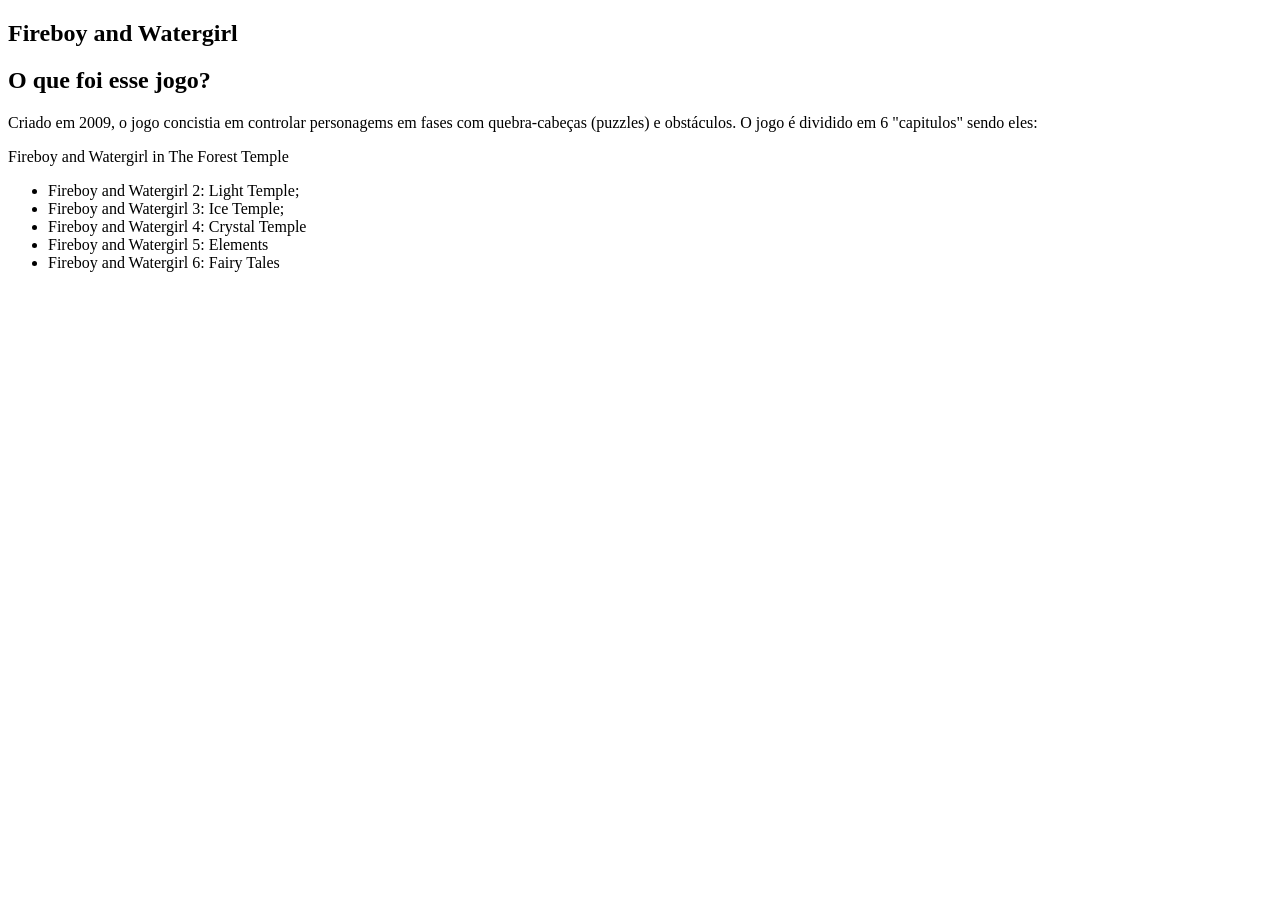
==== fogo&agua.html @ 8c16998e "começo html" ====
<!DOCTYPE html>
<html lang="pt-br">
<head>
    <meta charset="UTF-8">
    <meta name="viewport" content="width=device-width, initial-scale=1.0">
    <title>Fireboy and Watergirl</title>
</head>
<body>
    <header>

    </header>

    <section>
        <h1>Fireboy and Watergirl</h1>
        <h2>O que foi esse jogo?</h2>
        <p>Criado em 2009, o jogo concistia em controlar personagems em fases com quebra-cabeças (puzzles) e obstáculos. O jogo é dividido em 6 "capitulos" sendo eles:</p>

        <div class="container">
            <div class="box">Fireboy and Watergirl in The Forest Temple</div>

        </div>
        <ul>
            
            <li>Fireboy and Watergirl 2: Light Temple;</li>
            <li>Fireboy and Watergirl 3: Ice Temple; </li>
            <li>Fireboy and Watergirl 4: Crystal Temple</li>
            <li>Fireboy and Watergirl 5: Elements</li>
            <li>Fireboy and Watergirl 6: Fairy Tales</li>
        </ul>
    </section>
    
</body>
</html>
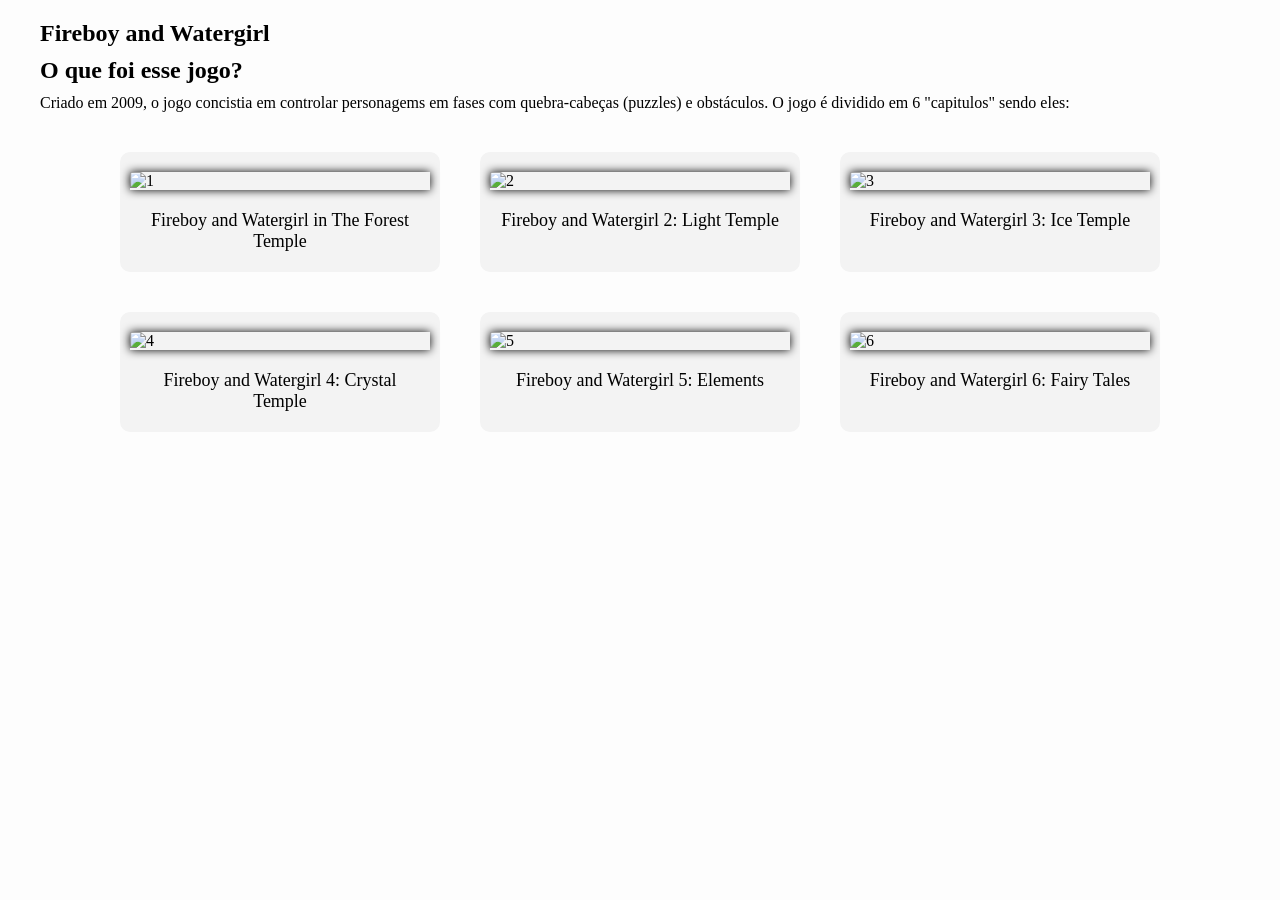
==== commit 9c963a64: "animções e estilização e imagens" ====
--- a/fogo&agua.html
+++ b/fogo&agua.html
@@ -4,6 +4,7 @@
     <meta charset="UTF-8">
     <meta name="viewport" content="width=device-width, initial-scale=1.0">
     <title>Fireboy and Watergirl</title>
+    <link rel="stylesheet" href="fogo&agua.css">
 </head>
 <body>
     <header>
@@ -16,17 +17,32 @@
         <p>Criado em 2009, o jogo concistia em controlar personagems em fases com quebra-cabeças (puzzles) e obstáculos. O jogo é dividido em 6 "capitulos" sendo eles:</p>
 
         <div class="container">
-            <div class="box">Fireboy and Watergirl in The Forest Temple</div>
+            <div class="box">
+                <img src="https://www.coolmathgames.com/sites/default/files/Fireboy-Watergirl-ForestTemple_OG-logo.jpg" alt="1">
+                <p>Fireboy and Watergirl in The Forest Temple</p>
+            </div>
+            <div class="box">
+                <img src="https://www.coolmathgames.com/sites/default/files/Fireboy-Watergirl-2-LightTemple_OG-logo.jpg" alt="2">
+                <p>Fireboy and Watergirl 2: Light Temple</p>
+            </div>
+            <div class="box">
+                <img src="https://www.coolmathgames.com/sites/default/files/Fireboy-Watergirl-IceTemple_OG-logo.jpg" alt="3">
+                <p>Fireboy and Watergirl 3: Ice Temple</p>
+            </div>
+            <div class="box">
+                <img src="https://www.coolmathgames.com/sites/default/files/Fireboy-Watergirl-CrystalTemple_OG-logo.jpg" alt="4">
+                <p>Fireboy and Watergirl 4: Crystal Temple</p>
+            </div>
+            <div class="box">
+                <img src="https://www.coolmathgames.com/sites/default/files/Fireboy-Watergirl-Elements_OG-logo.jpg" alt="5">
+                <p>Fireboy and Watergirl 5: Elements</p>
+            </div>
+            <div class="box">
+                <img src="https://www.coolmathgames.com/sites/default/files/Fireboy-Watergirl-FairyTales_OG-logo.jpg" alt="6">
+                <p>Fireboy and Watergirl 6: Fairy Tales</p>
+            </div>
 
         </div>
-        <ul>
-            
-            <li>Fireboy and Watergirl 2: Light Temple;</li>
-            <li>Fireboy and Watergirl 3: Ice Temple; </li>
-            <li>Fireboy and Watergirl 4: Crystal Temple</li>
-            <li>Fireboy and Watergirl 5: Elements</li>
-            <li>Fireboy and Watergirl 6: Fairy Tales</li>
-        </ul>
     </section>
     
 </body>
--- a/fogo&agua.css
+++ b/fogo&agua.css
@@ -0,0 +1,57 @@
+* {
+    margin: 10px;
+    
+ 
+}
+
+body{
+   background-color: #fdfdfd;
+   font-family: poppins;
+}
+
+.container {
+    display: flex;
+    flex-wrap: wrap;
+    justify-content: center;
+    gap: 20px;
+    padding: 20px;
+}
+
+@keyframes aumentar{
+    0% {
+        transform: scale(1);
+    }
+    100%{
+        transform: scale(1.1);
+    }
+
+}
+
+.box {
+    background-color: #f3f3f3;
+    width: 300px;
+    padding: 10px;
+    border-radius: 10px;
+    display: flex;
+    flex-direction: column;
+    align-items: center;
+    transition: 1s;
+}
+
+.box img{
+  width: 100%;
+ box-shadow: 0 0 10px black;
+}
+
+.box p{
+    font-size: 18px;
+    text-align: center;
+    
+}
+.box:hover {
+    background: #ced6e0;
+    color: #2f3542;
+    animation: aumentar 1s linear forwards;
+
+}
+
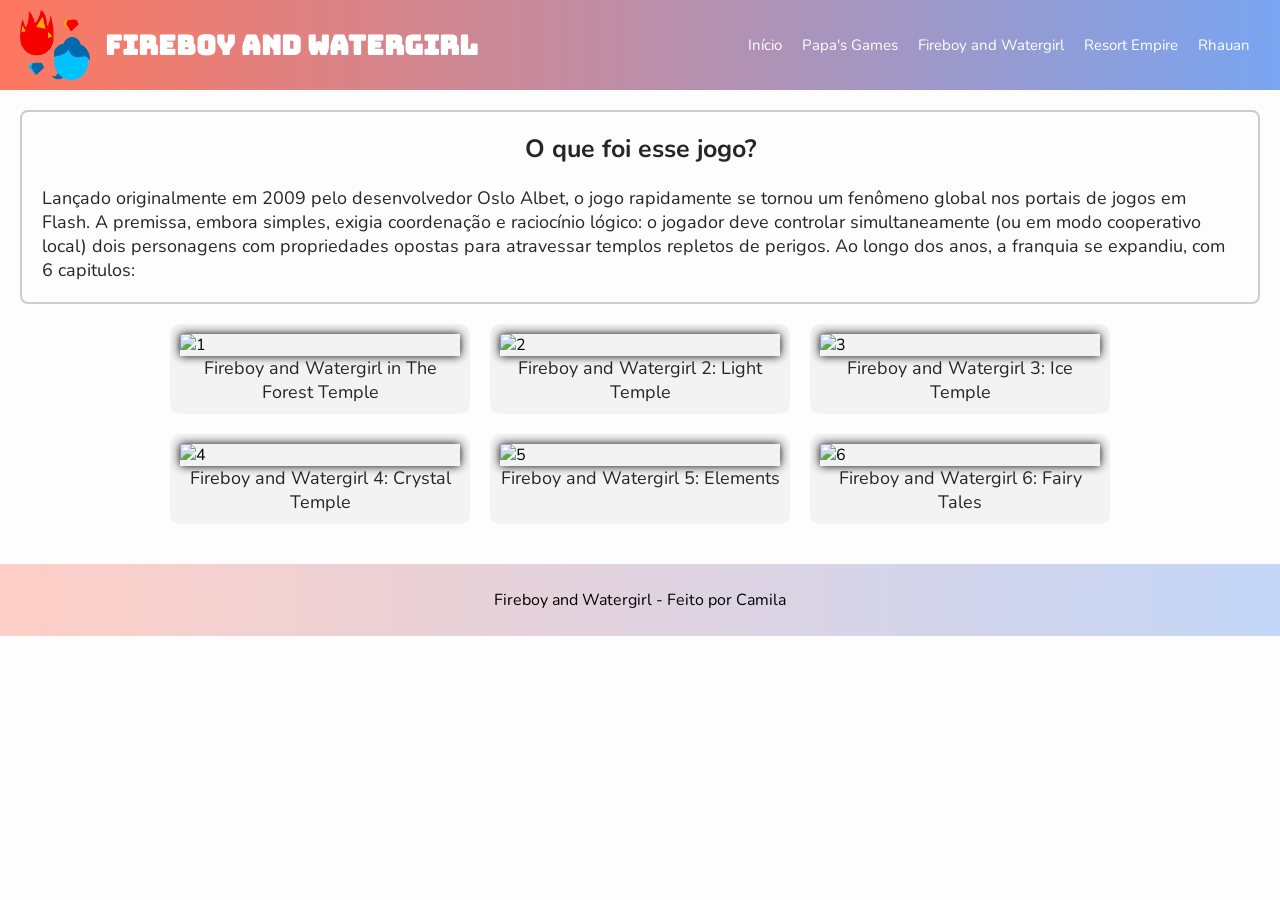
==== commit dd67b403: "cabeçalho e footer" ====
--- a/fogo&agua.html
+++ b/fogo&agua.html
@@ -1,49 +1,80 @@
 <!DOCTYPE html>
 <html lang="pt-br">
+
 <head>
     <meta charset="UTF-8">
     <meta name="viewport" content="width=device-width, initial-scale=1.0">
     <title>Fireboy and Watergirl</title>
     <link rel="stylesheet" href="fogo&agua.css">
+    <link rel="preconnect" href="https://fonts.googleapis.com">
+    <link rel="preconnect" href="https://fonts.gstatic.com" crossorigin>
+    <link
+        href="https://fonts.googleapis.com/css2?family=Bungee&family=Nunito:ital,wght@0,200..1000;1,200..1000&display=swap"
+        rel="stylesheet">
 </head>
+
 <body>
-    <header>
+
+    <header class="cabecalho">
+        
+        <div class="logo">
+            <img src="logo.projeto.png" alt="logo">
+            <h1>Fireboy and Watergirl</h1>
+        </div>
+       
+        <nav class="menu">
+            <a href="#">Início</a>
+            <a href="#">Papa's Games</a>
+            <a href="#">Fireboy and Watergirl</a>
+            <a href="#">Resort Empire</a>
+            <a href="#">Rhauan</a>
+        </nav>
 
     </header>
 
-    <section>
-        <h1>Fireboy and Watergirl</h1>
-        <h2>O que foi esse jogo?</h2>
-        <p>Criado em 2009, o jogo concistia em controlar personagems em fases com quebra-cabeças (puzzles) e obstáculos. O jogo é dividido em 6 "capitulos" sendo eles:</p>
-
+    <section class="main">
+        <div class="container1">
+            <h2>O que foi esse jogo?</h2>
+            <p>Lançado originalmente em 2009 pelo desenvolvedor Oslo Albet, o jogo rapidamente se tornou um fenômeno global nos portais de jogos em Flash. A premissa, embora simples, exigia coordenação e raciocínio lógico: o jogador deve controlar simultaneamente (ou em modo cooperativo local) dois personagens com propriedades opostas para atravessar templos repletos de perigos. Ao longo dos anos, a franquia se expandiu, com 6 capitulos:</p>
+        </div>
         <div class="container">
             <div class="box">
-                <img src="https://www.coolmathgames.com/sites/default/files/Fireboy-Watergirl-ForestTemple_OG-logo.jpg" alt="1">
+                <img src="https://www.coolmathgames.com/sites/default/files/Fireboy-Watergirl-ForestTemple_OG-logo.jpg"
+                    alt="1">
                 <p>Fireboy and Watergirl in The Forest Temple</p>
             </div>
             <div class="box">
-                <img src="https://www.coolmathgames.com/sites/default/files/Fireboy-Watergirl-2-LightTemple_OG-logo.jpg" alt="2">
+                <img src="https://www.coolmathgames.com/sites/default/files/Fireboy-Watergirl-2-LightTemple_OG-logo.jpg"
+                    alt="2">
                 <p>Fireboy and Watergirl 2: Light Temple</p>
             </div>
             <div class="box">
-                <img src="https://www.coolmathgames.com/sites/default/files/Fireboy-Watergirl-IceTemple_OG-logo.jpg" alt="3">
+                <img src="https://www.coolmathgames.com/sites/default/files/Fireboy-Watergirl-IceTemple_OG-logo.jpg"
+                    alt="3">
                 <p>Fireboy and Watergirl 3: Ice Temple</p>
             </div>
             <div class="box">
-                <img src="https://www.coolmathgames.com/sites/default/files/Fireboy-Watergirl-CrystalTemple_OG-logo.jpg" alt="4">
+                <img src="https://www.coolmathgames.com/sites/default/files/Fireboy-Watergirl-CrystalTemple_OG-logo.jpg"
+                    alt="4">
                 <p>Fireboy and Watergirl 4: Crystal Temple</p>
             </div>
             <div class="box">
-                <img src="https://www.coolmathgames.com/sites/default/files/Fireboy-Watergirl-Elements_OG-logo.jpg" alt="5">
+                <img src="https://www.coolmathgames.com/sites/default/files/Fireboy-Watergirl-Elements_OG-logo.jpg"
+                    alt="5">
                 <p>Fireboy and Watergirl 5: Elements</p>
             </div>
             <div class="box">
-                <img src="https://www.coolmathgames.com/sites/default/files/Fireboy-Watergirl-FairyTales_OG-logo.jpg" alt="6">
+                <img src="https://www.coolmathgames.com/sites/default/files/Fireboy-Watergirl-FairyTales_OG-logo.jpg"
+                    alt="6">
                 <p>Fireboy and Watergirl 6: Fairy Tales</p>
             </div>
 
         </div>
     </section>
-    
+
+     <footer class="footer">
+        Fireboy and Watergirl
+        - Feito por Camila</footer>
 </body>
+
 </html>
--- a/fogo&agua.css
+++ b/fogo&agua.css
@@ -1,12 +1,90 @@
 * {
-    margin: 10px;
-    
- 
+    margin: 0;
+    padding: 0;
+    box-sizing: border-box;
+
 }
 
-body{
-   background-color: #fdfdfd;
-   font-family: poppins;
+h2{
+    color: #262626;
+    font-size: 25px;
+}
+
+p{
+    color: #262626;
+    font-size: 18px;
+}
+
+.cabecalho {
+    background: linear-gradient(90deg, #ff4b2bc0, #4481ebb6);
+    color: white;
+    display: flex;
+    justify-content: space-between;
+    align-items: center;
+    padding: 10px 20px;
+    width: 100%;
+    box-sizing: border-box;
+    flex-wrap: wrap;
+
+}
+
+.menu {
+    display: flex;
+    justify-content: center;
+    padding: 10px;
+    gap: 20px;
+    
+
+}
+
+.menu a {
+    color: #ffffff;
+    text-decoration: none;
+    cursor: pointer;
+    font-size: 15px;
+}
+
+.menu a:hover {
+    color: #2f3542;
+}
+
+.logo {
+    display: flex;
+    align-items: center;
+    gap: 15px;
+}
+
+.logo img {
+    height: 70px;
+    margin-left: 0px;
+    gap: 15px;
+}
+
+.cabecalho h1 {
+    font-family: Bungee;
+    font-size: 27px;
+
+}
+
+.main {
+    margin: 20px;
+}
+
+body {
+    background-color: #fdfdfd;
+    font-family: Nunito;
+
+}
+
+.container1 {
+    display: flex;
+    flex-wrap: wrap;
+    justify-content: center;
+    gap: 20px;
+    padding: 20px;
+    border: 2px solid #ccc;
+  border-radius: 8px;
+  padding: 20px;
 }
 
 .container {
@@ -15,13 +93,15 @@
     justify-content: center;
     gap: 20px;
     padding: 20px;
+    cursor: pointer;
 }
 
-@keyframes aumentar{
+@keyframes aumentar {
     0% {
         transform: scale(1);
     }
-    100%{
+
+    100% {
         transform: scale(1.1);
     }
 
@@ -38,20 +118,30 @@
     transition: 1s;
 }
 
-.box img{
-  width: 100%;
- box-shadow: 0 0 10px black;
+.box img {
+    width: 100%;
+    box-shadow: 0 0 10px black;
 }
 
-.box p{
+.box p {
     font-size: 18px;
     text-align: center;
-    
+
 }
+
 .box:hover {
     background: #ced6e0;
     color: #2f3542;
-    animation: aumentar 1s linear forwards;
+    animation: aumentar 0.3s linear forwards;
 
 }
 
+.footer {
+    grid-area: footer;
+    background: linear-gradient(90deg, #ff4b2b42, #4481eb4f);
+    color: black;
+    display: flex;
+    align-items: center;
+    justify-content: center;
+    padding: 25px;
+}
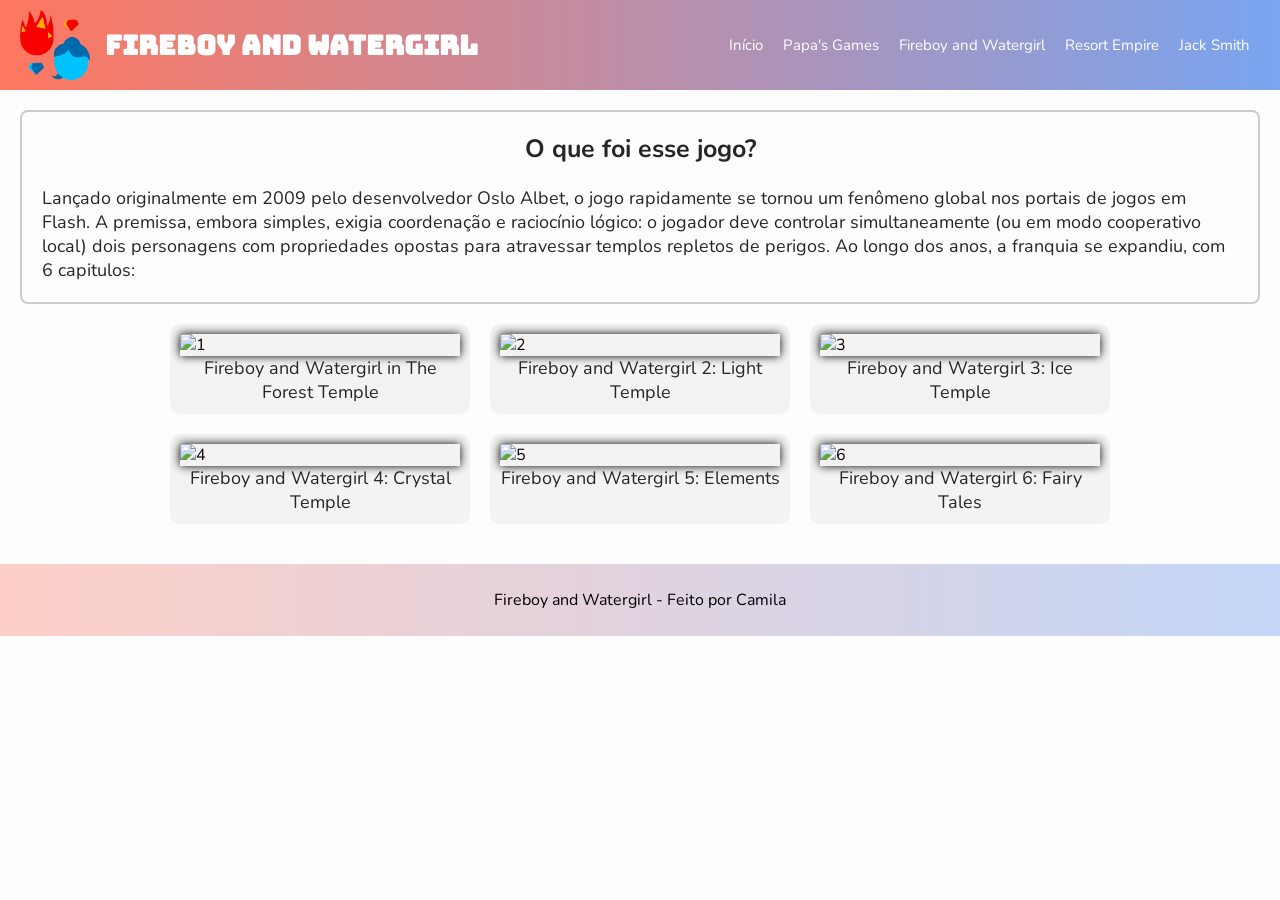
==== commit 0bb8e078: "formatação do nav" ====
--- a/fogo&agua.html
+++ b/fogo&agua.html
@@ -16,18 +16,18 @@
 <body>
 
     <header class="cabecalho">
-        
+
         <div class="logo">
             <img src="logo.projeto.png" alt="logo">
             <h1>Fireboy and Watergirl</h1>
         </div>
-       
+
         <nav class="menu">
-            <a href="#">Início</a>
-            <a href="#">Papa's Games</a>
-            <a href="#">Fireboy and Watergirl</a>
-            <a href="#">Resort Empire</a>
-            <a href="#">Rhauan</a>
+            <a href="index.html">Início</a>
+            <a href="papas.html">Papa's Games</a>
+            <a href="fogo&agua.html">Fireboy and Watergirl</a>
+            <a href="resort.html">Resort Empire</a>
+            <a href="jack.html">Jack Smith</a>
         </nav>
 
     </header>
@@ -35,7 +35,11 @@
     <section class="main">
         <div class="container1">
             <h2>O que foi esse jogo?</h2>
-            <p>Lançado originalmente em 2009 pelo desenvolvedor Oslo Albet, o jogo rapidamente se tornou um fenômeno global nos portais de jogos em Flash. A premissa, embora simples, exigia coordenação e raciocínio lógico: o jogador deve controlar simultaneamente (ou em modo cooperativo local) dois personagens com propriedades opostas para atravessar templos repletos de perigos. Ao longo dos anos, a franquia se expandiu, com 6 capitulos:</p>
+            <p>Lançado originalmente em 2009 pelo desenvolvedor Oslo Albet, o jogo rapidamente se tornou um fenômeno
+                global nos portais de jogos em Flash. A premissa, embora simples, exigia coordenação e raciocínio
+                lógico: o jogador deve controlar simultaneamente (ou em modo cooperativo local) dois personagens com
+                propriedades opostas para atravessar templos repletos de perigos. Ao longo dos anos, a franquia se
+                expandiu, com 6 capitulos:</p>
         </div>
         <div class="container">
             <div class="box">
@@ -72,7 +76,7 @@
         </div>
     </section>
 
-     <footer class="footer">
+    <footer class="footer">
         Fireboy and Watergirl
         - Feito por Camila</footer>
 </body>
--- a/fogo&agua.css
+++ b/fogo&agua.css
@@ -5,12 +5,12 @@
 
 }
 
-h2{
+h2 {
     color: #262626;
     font-size: 25px;
 }
 
-p{
+p {
     color: #262626;
     font-size: 18px;
 }
@@ -25,6 +25,7 @@
     width: 100%;
     box-sizing: border-box;
     flex-wrap: wrap;
+    animation: deslizarHeader 1s ease;
 
 }
 
@@ -33,7 +34,7 @@
     justify-content: center;
     padding: 10px;
     gap: 20px;
-    
+
 
 }
 
@@ -83,8 +84,8 @@
     gap: 20px;
     padding: 20px;
     border: 2px solid #ccc;
-  border-radius: 8px;
-  padding: 20px;
+    border-radius: 8px;
+    padding: 20px;
 }
 
 .container {
@@ -105,6 +106,11 @@
         transform: scale(1.1);
     }
 
+}
+
+@keyframes deslizarHeader {
+    from { transform: translateY(-100px);}
+    to {transform: translateY(0); }
 }
 
 .box {
@@ -137,7 +143,6 @@
 }
 
 .footer {
-    grid-area: footer;
     background: linear-gradient(90deg, #ff4b2b42, #4481eb4f);
     color: black;
     display: flex;
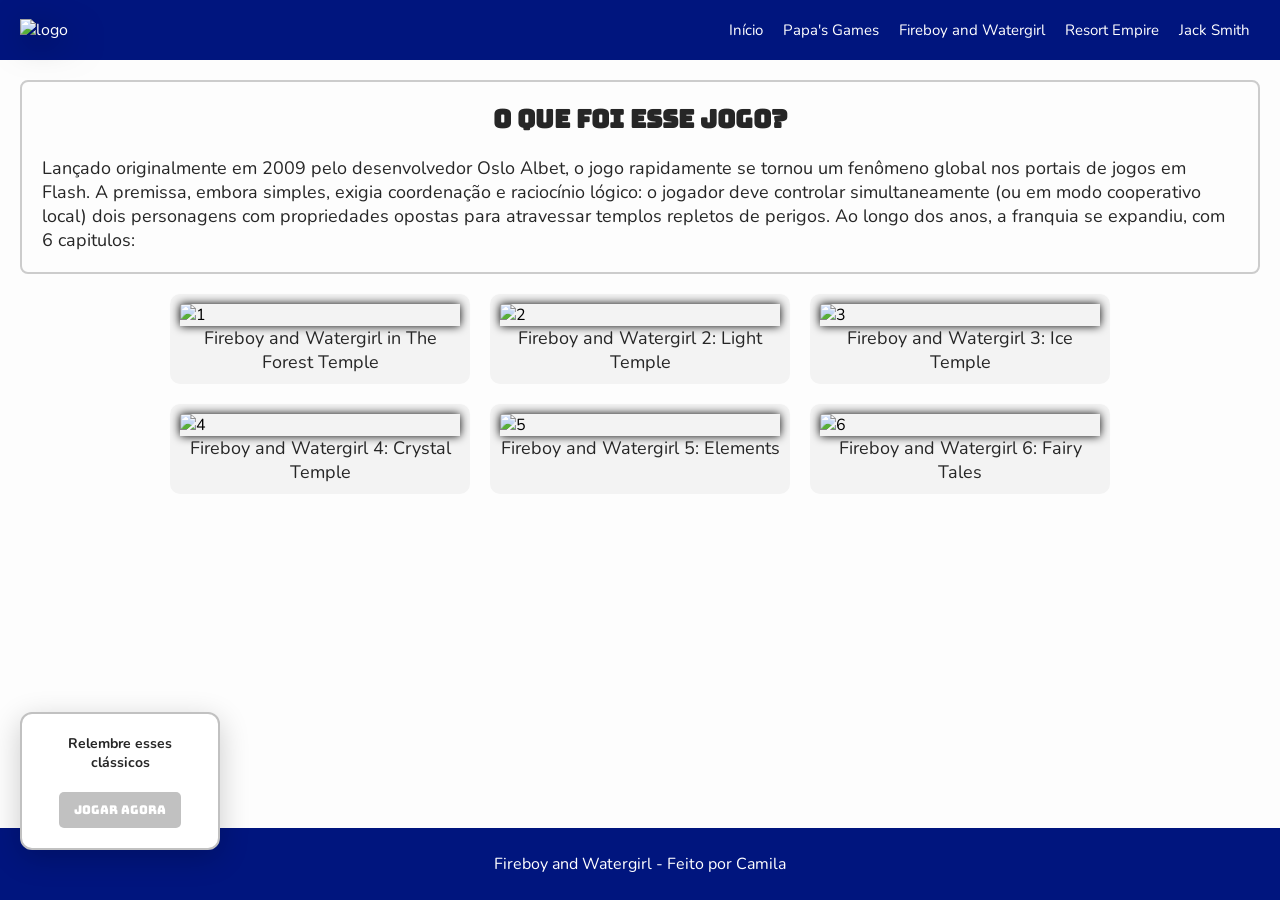
==== commit 81954f22: "mudança de cores, logo e add caixa botao" ====
--- a/fogo&agua.html
+++ b/fogo&agua.html
@@ -18,8 +18,7 @@
     <header class="cabecalho">
 
         <div class="logo">
-            <img src="logo.projeto.png" alt="logo">
-            <h1>Fireboy and Watergirl</h1>
+            <img src="https://fireboy-andwatergirl.io//data/image/options/fireboy-andwatergirl.io.png" alt="logo">
         </div>
 
         <nav class="menu">
@@ -76,7 +75,13 @@
         </div>
     </section>
 
+    <div class="caixa">
+    <p>Relembre esses clássicos</p>
+    <img src="https://static.vecteezy.com/system/resources/thumbnails/021/013/506/small/diamond-icon-on-transparent-background-free-png.png" alt="">
+    <a href="https://www.friv.com/z/games/fireboyandwatergirlforest/game.html" class="botao">JOGAR AGORA</a>
+</div>
     <footer class="footer">
+        
         Fireboy and Watergirl
         - Feito por Camila</footer>
 </body>
--- a/fogo&agua.css
+++ b/fogo&agua.css
@@ -8,6 +8,7 @@
 h2 {
     color: #262626;
     font-size: 25px;
+    font-family: Bungee;
 }
 
 p {
@@ -16,7 +17,7 @@
 }
 
 .cabecalho {
-    background: linear-gradient(90deg, #ff4b2bc0, #4481ebb6);
+    background: rgb(0, 21, 126);
     color: white;
     display: flex;
     justify-content: space-between;
@@ -46,19 +47,14 @@
 }
 
 .menu a:hover {
-    color: #2f3542;
-}
-
-.logo {
-    display: flex;
-    align-items: center;
-    gap: 15px;
+    color: #5db9ff;
 }
 
 .logo img {
-    height: 70px;
+    height: 80px;
     margin-left: 0px;
     gap: 15px;
+     filter: drop-shadow(8px 8px 16px rgba(0,0,0,0.5));
 }
 
 .cabecalho h1 {
@@ -69,11 +65,16 @@
 
 .main {
     margin: 20px;
+    flex: 1;
 }
 
 body {
     background-color: #fdfdfd;
     font-family: Nunito;
+    display: flex;
+    flex-direction: column;
+    min-height: 100vh;
+    
 
 }
 
@@ -136,17 +137,61 @@
 }
 
 .box:hover {
-    background: #ced6e0;
+    background: rgb(193, 193, 193);
     color: #2f3542;
     animation: aumentar 0.3s linear forwards;
 
 }
 
 .footer {
-    background: linear-gradient(90deg, #ff4b2b42, #4481eb4f);
-    color: black;
+    background: rgb(0, 21, 126);
+    color: white;
     display: flex;
     align-items: center;
     justify-content: center;
     padding: 25px;
+}
+.caixa {
+    position: fixed;  
+    left: 20px;       
+    bottom: 50px;    
+    
+    background: white;
+    padding: 20px;
+    border-radius: 12px;
+    box-shadow: 0 8px 30px rgba(0,0,0,0.2); 
+    border: 2px solid rgb(193, 193, 193);
+    
+    display: flex;
+    flex-direction: column;
+    align-items: center;
+    gap: 10px;
+    z-index: 999;     
+    max-width: 200px; 
+}
+
+.caixa p {
+    font-size: 14px;
+    font-weight: bold;
+    text-align: center;
+    margin: 0;
+}
+
+.caixa img{
+    width: 40px;
+}
+
+.botao {
+    background:  rgb(193, 193, 193);
+    color: white;
+    text-decoration: none;
+    padding: 10px 15px;
+    border-radius: 5px;
+    font-size: 12px;
+    font-family: 'Bungee';
+    transition: 0.3s;
+}
+
+.botao:hover {
+    transform: scale(1.05);
 }
